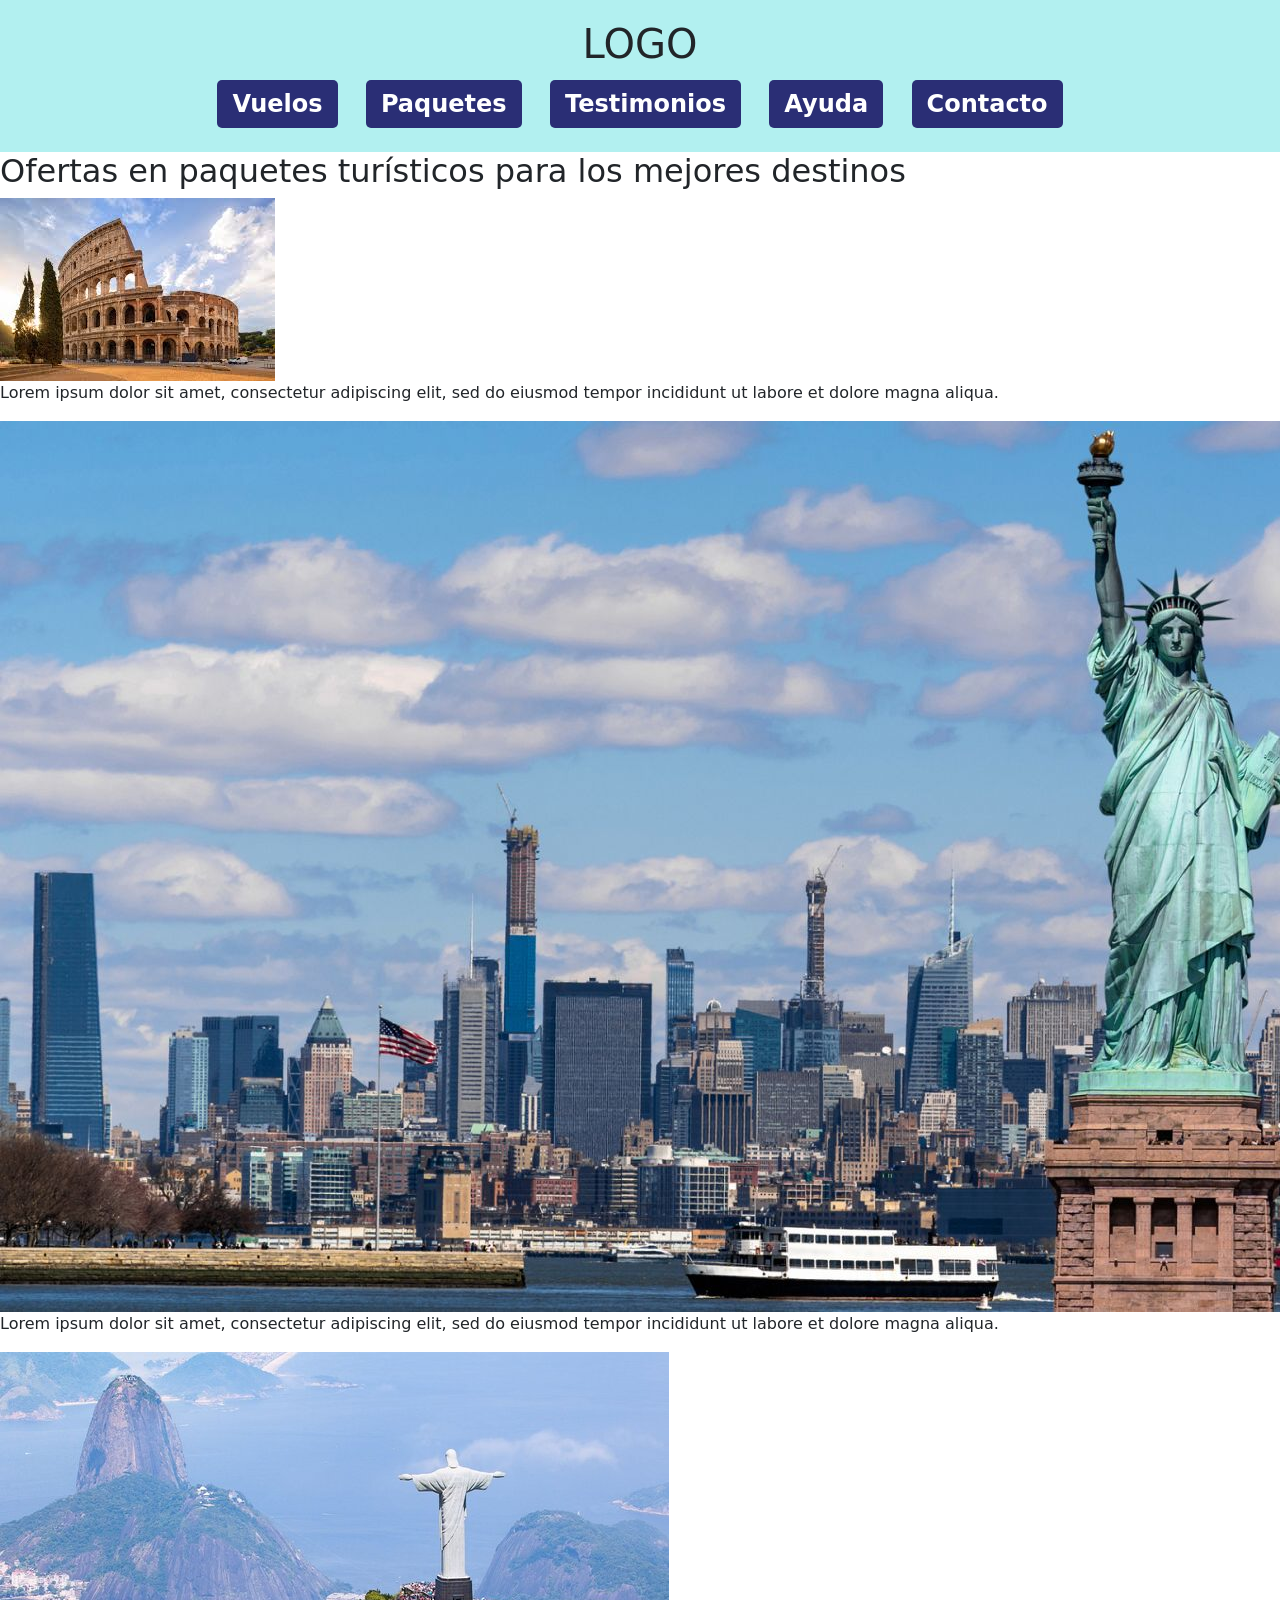
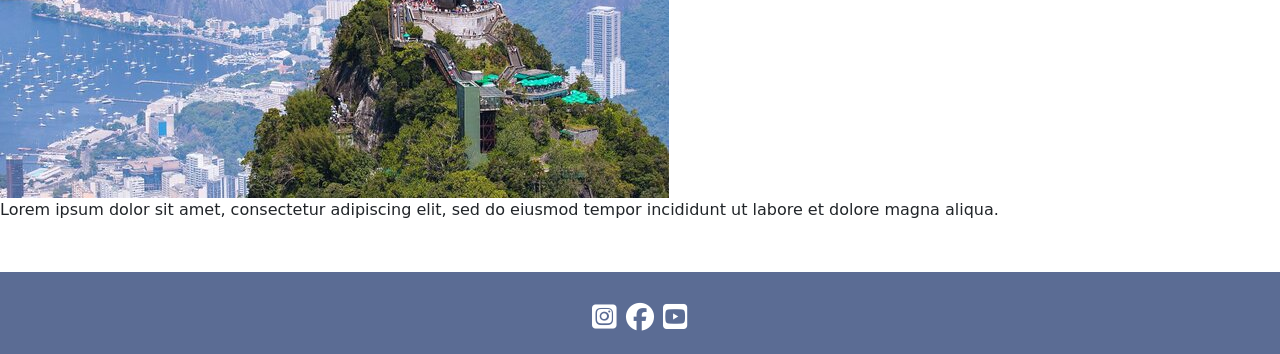
==== index.html @ ff65e7a3 "subi archivos" ====
<!DOCTYPE html>
<html lang="es">
    <head>
        <meta charset="UTF-8" />
        <meta http-equiv="X-UA-Compatible" content="IE=edge" />
        <meta name="viewport" content="width=device-width, initial-scale=1.0" />
        <title>Agencia de Viajes | Inicio</title>

        <link rel="stylesheet" href="https://cdnjs.cloudflare.com/ajax/libs/font-awesome/6.7.2/css/all.min.css" integrity="sha512-Evv84Mr4kqVGRNSgIGL/F/aIDqQb7xQ2vcrdIwxfjThSH8CSR7PBEakCr51Ck+w+/U6swU2Im1vVX0SVk9ABhg==" crossorigin="anonymous" referrerpolicy="no-referrer" />

    <link rel="stylesheet" href="./assets/css/style.css" />
    <link href="https://cdn.jsdelivr.net/npm/bootstrap@5.3.7/dist/css/bootstrap.min.css" rel="stylesheet" 
    integrity="sha384-LN+7fdVzj6u52u30Kp6M/trliBMCMKTyK833zpbD+pXdCLuTusPj697FH4R/5mcr" crossorigin="anonymous">
    </head>

    <body>
        <script src="https://cdn.jsdelivr.net/npm/bootstrap@5.3.7/dist/js/bootstrap.bundle.min.js"
        integrity="sha384-ndDqU0Gzau9qJ1lfW4pNLlhNTkCfHzAVBReH9diLvGRem5+R9g2FzA8ZGN954O5Q" crossorigin="anonymous"></script>
        <header class="encabezado">
            <div class="logo">
                <h1>LOGO</h1>
            </div>
            <nav class="menu">
                <ul>
                    <li><a href="./pages/vuelos.html">Vuelos</a></li>
                    <li><a href="./pages/paquetes.html">Paquetes</a></li>
                    <li><a href="./pages/testimonios.html">Testimonios</a></li>
                    <li><a href="./pages/ayuda.html">Ayuda</a></li>
                    <li><a href="./pages/contacto.html">Contacto</a></li>
                </ul>
            </nav>
        </header>

        <main class="contenido">
            <section class="banner">
                <h2>Ofertas en paquetes turísticos para los mejores destinos</h2>
            </section>

            <section class="tarjetas">
                <div class="tarjeta">
                    <img src="assets/img/roma.jpg" alt="Roma" />

                    <p>Lorem ipsum dolor sit amet, consectetur adipiscing elit, sed do eiusmod tempor incididunt ut labore et dolore magna aliqua.</p>
                </div>

                <div class="tarjeta">
                    <img src="assets/img/new_york.jpg" alt="Nueva York" />
                    <p>Lorem ipsum dolor sit amet, consectetur adipiscing elit, sed do eiusmod tempor incididunt ut labore et dolore magna aliqua.</p>
                </div>

                <div class="tarjeta">
                    <img src="assets/img/rio_de_janeiro.jpg" alt="Rio de Janeiro" />
                    <p>Lorem ipsum dolor sit amet, consectetur adipiscing elit, sed do eiusmod tempor incididunt ut labore et dolore magna aliqua.</p>
                </div>
            </section>
        </main>

        <footer>
            <div class="redes">
                <i class="fa-brands fa-square-instagram"></i>
                <i class="fa-brands fa-facebook"></i>
                <i class="fa-brands fa-square-youtube"></i>
            </div>
        </footer>
    </body>
</html>
---- assets/css/style.css ----
/* General */
body {
    font-family: "Inter", sans-serif;
    margin: 0;
    padding: 0;
    background-color: #ffffff;
    color: #000000;
}

/* Encabezado */
.encabezado {
    background-color: #b2f0f0;
    text-align: center;
    padding: 20px;
    font-size: 24px;
    font-weight: bold;
}

/* Navegacionn */
nav {
    background-color: #b2f0f0;
    padding: 10px 0;
    text-align: center;
    }

nav ul {
    list-style: none;
    margin: 0;
    padding: 0;
}

nav ul li {
    display: inline-block;
    margin: 0 10px;
}

nav ul li a {
    text-decoration: none;
    color: #ffffff;
    background-color: #2a2e75;
    padding: 10px 15px;
    border-radius: 5px;
    font-weight: bold;
    transition: background-color 0.3s;
}

nav ul li a:hover {
    background-color: #1c1f50;
}

/* Formulario */
.formulario {
    background-color: #8b5cf6;
    color: #ffffff;
    padding: 30px;
    border-radius: 10px;
    width: 90%;
    max-width: 500px;
    margin: 40px auto;
    box-shadow: 0 4px 10px rgba(0, 0, 0, 0.1);
    }

.formulario h2 {
    text-align: center;
    margin-bottom: 20px;
    }

.formulario input,
.formulario textarea {
    width: 100%;
    padding: 12px;
    margin: 10px 0;
    border: none;
    border-radius: 5px;
    font-size: 16px;
}

.formulario .guardar {
    background-color: #38b000;
    color: #ffffff;
    border: none;
    padding: 12px 20px;
    font-size: 16px;
    font-weight: bold;
    cursor: pointer;
    border-radius: 5px;
    margin-top: 15px;
    display: block;
    width: 100%;
    transition: background-color 0.3s;
}

.formulario .guardar:hover {
    background-color: #2e8c00;
}

/* footer */
footer {
    background-color: #5b6c94;
    color: #ffffff;
    text-align: center;
    padding: 15px 0;
    margin-top: 50px;
    }

footer .redes {
    margin-top: 10px;
    font-size: 28px;
}
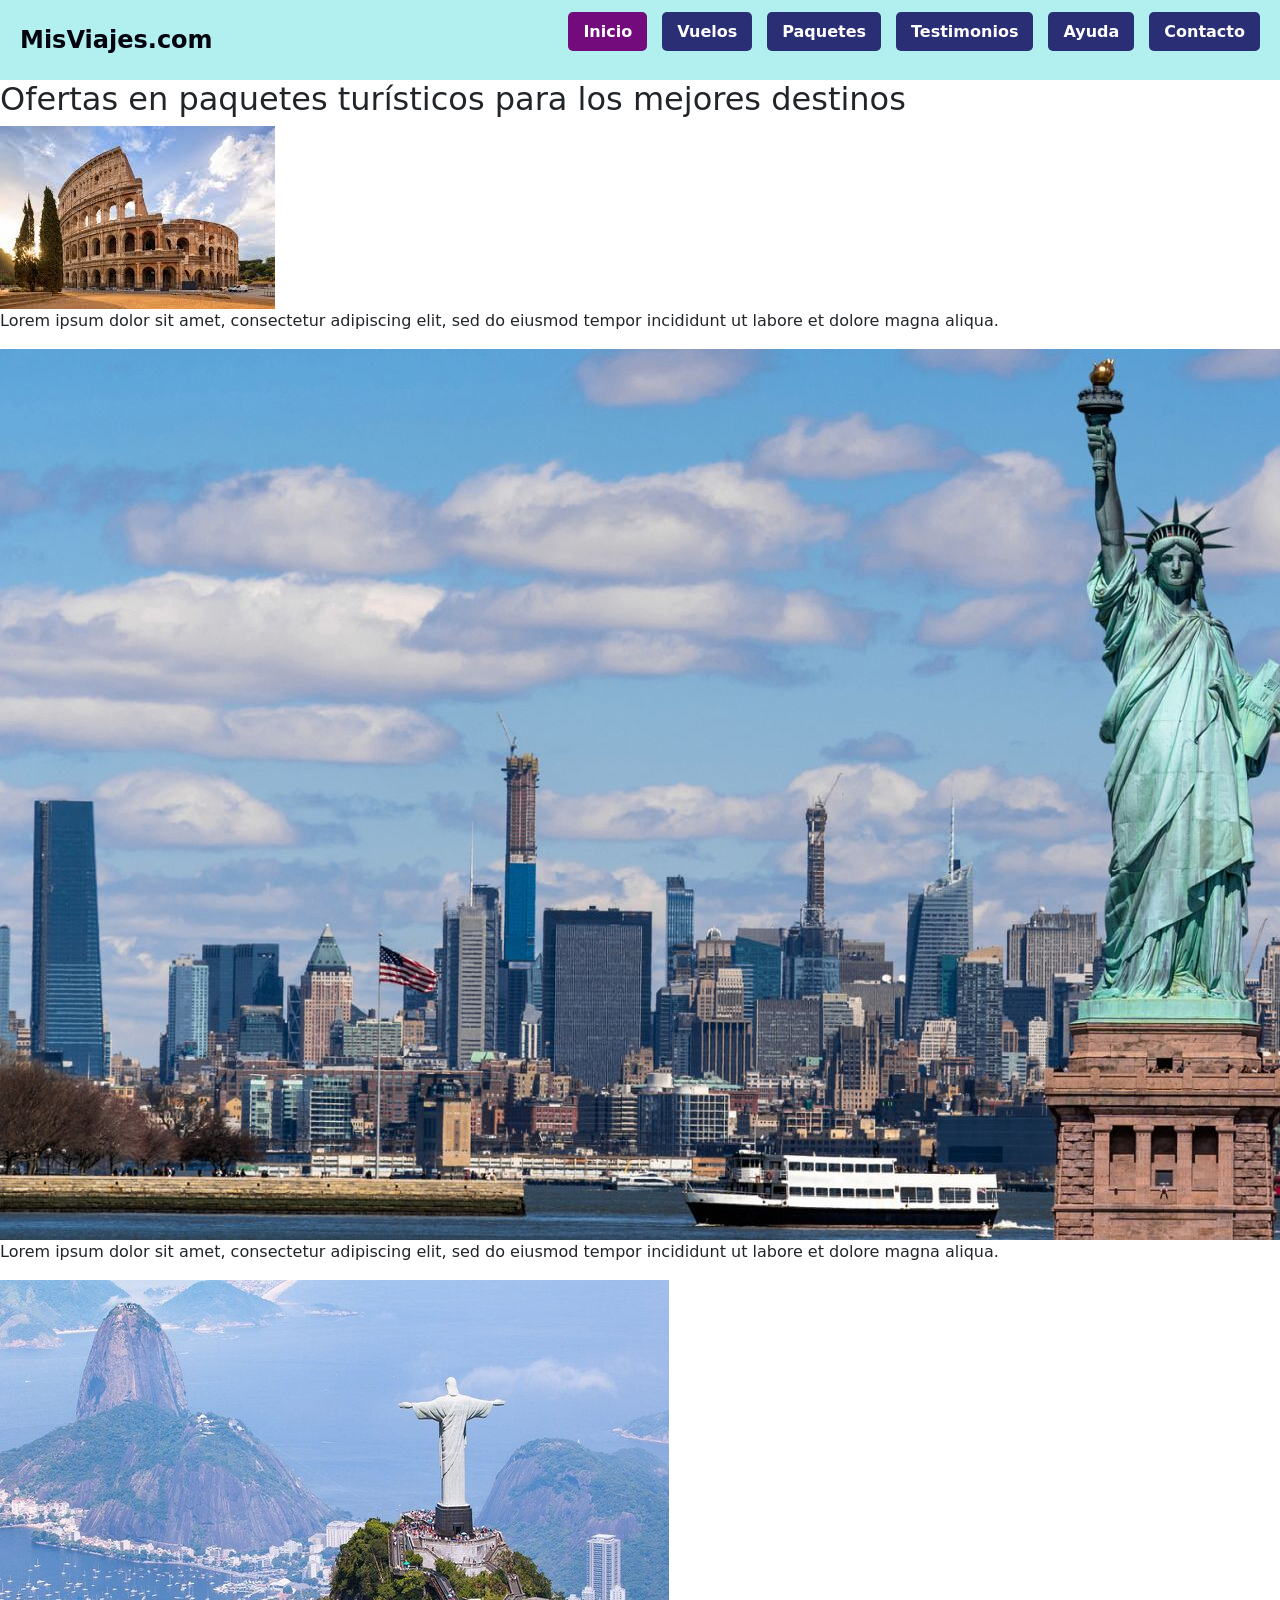
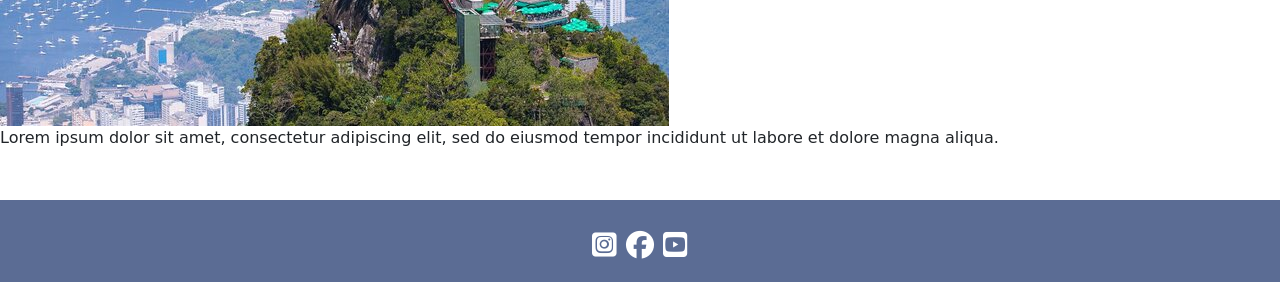
==== commit c69fcbba: "modifique header" ====
--- a/index.html
+++ b/index.html
@@ -16,19 +16,22 @@
     <body>
         <script src="https://cdn.jsdelivr.net/npm/bootstrap@5.3.7/dist/js/bootstrap.bundle.min.js"
         integrity="sha384-ndDqU0Gzau9qJ1lfW4pNLlhNTkCfHzAVBReH9diLvGRem5+R9g2FzA8ZGN954O5Q" crossorigin="anonymous"></script>
-        <header class="encabezado">
-            <div class="logo">
-                <h1>LOGO</h1>
+        <header class="header">
+            <div class="contenedor">
+                <div class="logo">
+                    <span>MisViajes.com</span>
+                </div>
+                <nav class="menu">
+                    <ul>
+                        <li><a href="index.html" class="active">Inicio</a></li>
+                        <li><a href="./pages/vuelos.html">Vuelos</a></li>
+                        <li><a href="./pages/paquetes.html">Paquetes</a></li>
+                        <li><a href="./pages/testimonios.html">Testimonios</a></li>
+                        <li><a href="./pages/ayuda.html">Ayuda</a></li>
+                        <li><a href="./pages/contacto.html">Contacto</a></li>
+                    </ul>
+                </nav>
             </div>
-            <nav class="menu">
-                <ul>
-                    <li><a href="./pages/vuelos.html">Vuelos</a></li>
-                    <li><a href="./pages/paquetes.html">Paquetes</a></li>
-                    <li><a href="./pages/testimonios.html">Testimonios</a></li>
-                    <li><a href="./pages/ayuda.html">Ayuda</a></li>
-                    <li><a href="./pages/contacto.html">Contacto</a></li>
-                </ul>
-            </nav>
         </header>
 
         <main class="contenido">
--- a/assets/css/style.css
+++ b/assets/css/style.css
@@ -7,34 +7,48 @@
     color: #000000;
 }
 
-/* Encabezado */
-.encabezado {
-    background-color: #b2f0f0;
-    text-align: center;
-    padding: 20px;
-    font-size: 24px;
-    font-weight: bold;
+/* Encabezado o header */
+
+.header {
+   background-color: #b2f0f0;
+   width: 100%;
+
 }
 
-/* Navegacionn */
-nav {
-    background-color: #b2f0f0;
-    padding: 10px 0;
-    text-align: center;
-    }
-
-nav ul {
-    list-style: none;
-    margin: 0;
-    padding: 0;
+.header .contenedor {
+    max-width: 1320px;          
+    margin: 0 auto;            
+    display: flex;
+    justify-content: space-between;
+    align-items: center;
+    padding: 20px;
 }
 
-nav ul li {
-    display: inline-block;
-    margin: 0 10px;
+
+
+
+/* Logo */
+.header .logo span {
+  font-size: 24px;
+  color: #04040f;
+  font-weight: bold;
+  margin: 0;
 }
 
-nav ul li a {
+
+
+/* Navegacion */
+
+.header nav ul {
+    list-style-type: none;
+    display: flex;
+    gap: 15px;
+   
+   
+}
+
+
+.header nav ul li a {
     text-decoration: none;
     color: #ffffff;
     background-color: #2a2e75;
@@ -46,7 +60,14 @@
 
 nav ul li a:hover {
     background-color: #1c1f50;
+
 }
+
+.menu a.active {
+  background-color: #730b7d;
+}
+
+
 
 /* Formulario */
 .formulario {
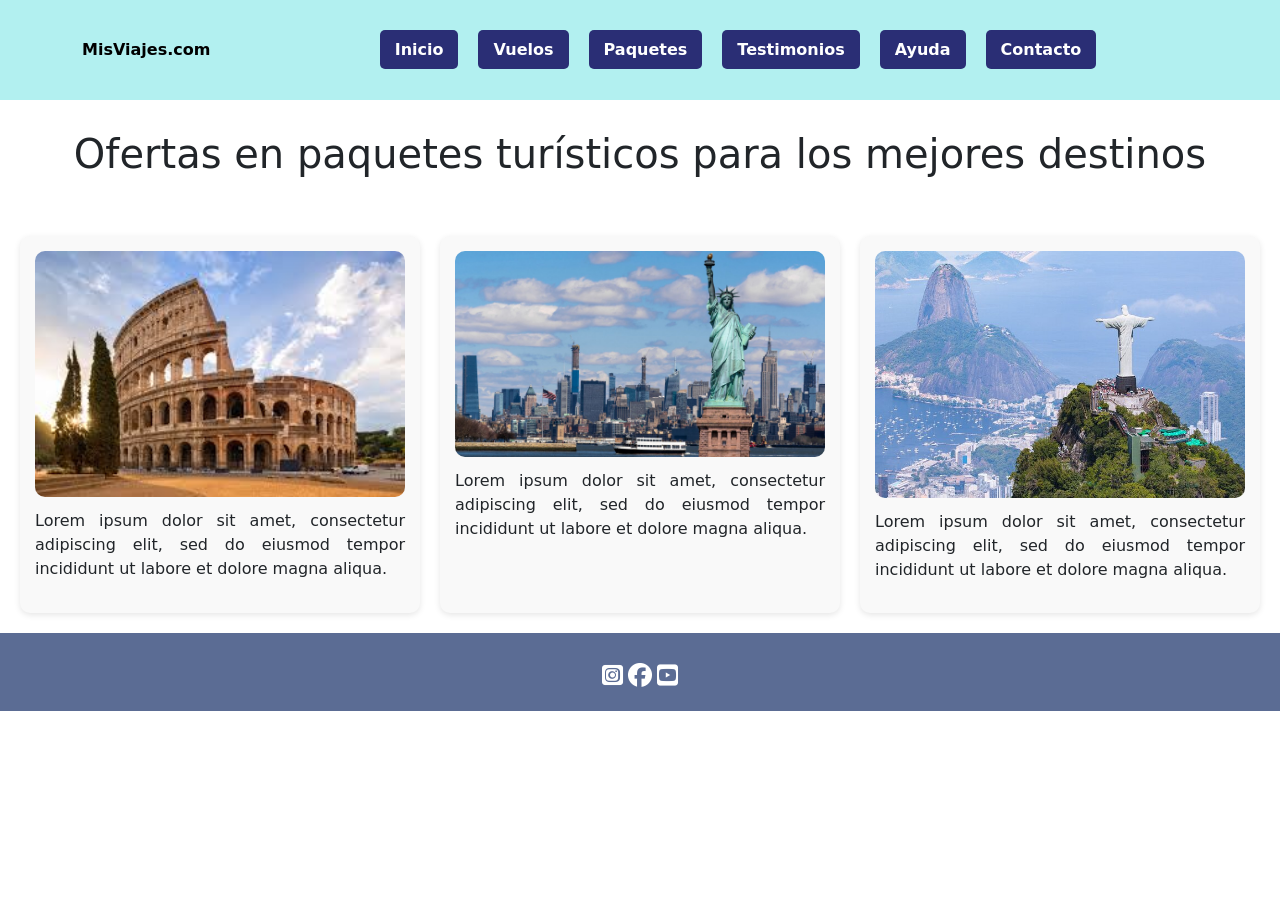
==== commit 98be7e3d: "modifique el inicio con flex y estilos" ====
--- a/index.html
+++ b/index.html
@@ -8,35 +8,39 @@
 
         <link rel="stylesheet" href="https://cdnjs.cloudflare.com/ajax/libs/font-awesome/6.7.2/css/all.min.css" integrity="sha512-Evv84Mr4kqVGRNSgIGL/F/aIDqQb7xQ2vcrdIwxfjThSH8CSR7PBEakCr51Ck+w+/U6swU2Im1vVX0SVk9ABhg==" crossorigin="anonymous" referrerpolicy="no-referrer" />
 
-    <link rel="stylesheet" href="./assets/css/style.css" />
-    <link href="https://cdn.jsdelivr.net/npm/bootstrap@5.3.7/dist/css/bootstrap.min.css" rel="stylesheet" 
-    integrity="sha384-LN+7fdVzj6u52u30Kp6M/trliBMCMKTyK833zpbD+pXdCLuTusPj697FH4R/5mcr" crossorigin="anonymous">
+        <link rel="stylesheet" href="./assets/css/style.css" />
+        <link href="https://cdn.jsdelivr.net/npm/bootstrap@5.3.7/dist/css/bootstrap.min.css" rel="stylesheet" 
+        integrity="sha384-LN+7fdVzj6u52u30Kp6M/trliBMCMKTyK833zpbD+pXdCLuTusPj697FH4R/5mcr" crossorigin="anonymous">
     </head>
 
     <body>
-        <script src="https://cdn.jsdelivr.net/npm/bootstrap@5.3.7/dist/js/bootstrap.bundle.min.js"
-        integrity="sha384-ndDqU0Gzau9qJ1lfW4pNLlhNTkCfHzAVBReH9diLvGRem5+R9g2FzA8ZGN954O5Q" crossorigin="anonymous"></script>
-        <header class="header">
-            <div class="contenedor">
-                <div class="logo">
-                    <span>MisViajes.com</span>
+        <header>
+            <div class="container header">
+                <div class="row">
+                    <div class="col-4">
+                        <div class="logo">
+                            <a class="navbar-brand" href="index.html">MisViajes.com</a>
+                    </div>  
+                        
+                </div>  
+                
+                    <nav class="col-8">
+                        <ul>
+                            <li><a href="index.html" class="active">Inicio</a></li>
+                            <li><a href="./pages/vuelos.html">Vuelos</a></li>
+                            <li><a href="./pages/paquetes.html">Paquetes</a></li>
+                            <li><a href="./pages/testimonios.html">Testimonios</a></li>
+                            <li><a href="./pages/ayuda.html">Ayuda</a></li>
+                            <li><a href="./pages/contacto.html">Contacto</a></li>
+                        </ul>
+                    </nav>
                 </div>
-                <nav class="menu">
-                    <ul>
-                        <li><a href="index.html" class="active">Inicio</a></li>
-                        <li><a href="./pages/vuelos.html">Vuelos</a></li>
-                        <li><a href="./pages/paquetes.html">Paquetes</a></li>
-                        <li><a href="./pages/testimonios.html">Testimonios</a></li>
-                        <li><a href="./pages/ayuda.html">Ayuda</a></li>
-                        <li><a href="./pages/contacto.html">Contacto</a></li>
-                    </ul>
-                </nav>
             </div>
         </header>
 
         <main class="contenido">
-            <section class="banner">
-                <h2>Ofertas en paquetes turísticos para los mejores destinos</h2>
+            <section class="titulo">
+                <h1>Ofertas en paquetes turísticos para los mejores destinos</h1>
             </section>
 
             <section class="tarjetas">
@@ -65,5 +69,8 @@
                 <i class="fa-brands fa-square-youtube"></i>
             </div>
         </footer>
+        <script src="https://cdn.jsdelivr.net/npm/bootstrap@5.3.7/dist/js/bootstrap.bundle.min.js"
+        integrity="sha384-ndDqU0Gzau9qJ1lfW4pNLlhNTkCfHzAVBReH9diLvGRem5+R9g2FzA8ZGN954O5Q" crossorigin="anonymous"></script>
+        
     </body>
 </html>
--- a/assets/css/style.css
+++ b/assets/css/style.css
@@ -1,29 +1,41 @@
-/* General */
+/* General 
 body {
     font-family: "Inter", sans-serif;
     margin: 0;
     padding: 0;
     background-color: #ffffff;
     color: #000000;
-}
+}*/
 
 /* Encabezado o header */
 
+header{
+    height: 100px;
+    background-color:#b2f0f0;
+    display:flex;
+    align-items: center;
+}
+
 .header {
-   background-color: #b2f0f0;
-   width: 100%;
-
-}
-
+   display:flex;
+   align-items:center;
+   justify-content: space-between;
+
+}
+
+/*
 .header .contenedor {
-    max-width: 1320px;          
-    margin: 0 auto;            
+    max-width: 1320px;
+    width: 100%;          
+    margin: 0 auto;
     display: flex;
     justify-content: space-between;
     align-items: center;
     padding: 20px;
-}
-
+    
+}
+
+*/
 
 
 
@@ -39,12 +51,18 @@
 
 /* Navegacion */
 
-.header nav ul {
-    list-style-type: none;
+header nav {
     display: flex;
-    gap: 15px;
+    align-items: center;
    
    
+}
+
+.header nav ul {
+    display: flex;
+    gap: 20px;
+    list-style-type: none;
+
 }
 
 
@@ -68,6 +86,71 @@
 }
 
 
+/* HEADER */
+.header {
+  background-color: #b2f0f0;
+  padding: 15px;
+}
+
+.header ul {
+  list-style: none;
+  display: flex;
+  gap: 20px;
+  margin: 0;
+  padding: 0;
+}
+
+.header a {
+  text-decoration: none;
+  color: #000;
+  font-weight: bold;
+}
+
+/* Titulo */
+.titulo {
+  text-align: center;
+  padding: 30px 15px;
+}
+
+/* Tarjetas */
+.tarjetas {
+  display: grid;
+  grid-template-columns: repeat(auto-fit, minmax(250px, 1fr));
+  gap: 20px;
+  padding: 20px;
+}
+
+.tarjeta {
+  text-align: center;
+  background: #f9f9f9;
+  border-radius: 10px;
+  padding: 15px;
+  box-shadow: 0 2px 6px rgba(0, 0, 0, 0.1);
+  transition: transform 0.2s ease;
+}
+
+.tarjeta:hover {
+  transform: scale(1.03);
+}
+
+.tarjeta img {
+  width: 100%;
+  height: auto;
+  border-radius: 10px;
+
+}
+
+.tarjeta p {
+  margin-top: 12px;   
+  text-align: justify;
+  line-height: 1.5; 
+}  
+
+
+
+
+
+/*-------------------------*/
 
 /* Formulario */
 .formulario {
@@ -118,13 +201,21 @@
 /* footer */
 footer {
     background-color: #5b6c94;
-    color: #ffffff;
     text-align: center;
-    padding: 15px 0;
-    margin-top: 50px;
+    padding: 20px;
+    
     }
 
-footer .redes {
+footer .redes i {
     margin-top: 10px;
-    font-size: 28px;
-}
+    font-size: 24px;
+    color:#fff;
+    cursor: pointer;
+    transition: color 0.2s;
+}
+
+footer .redes i:hover {
+    color:#b2f0f0;
+
+}
+
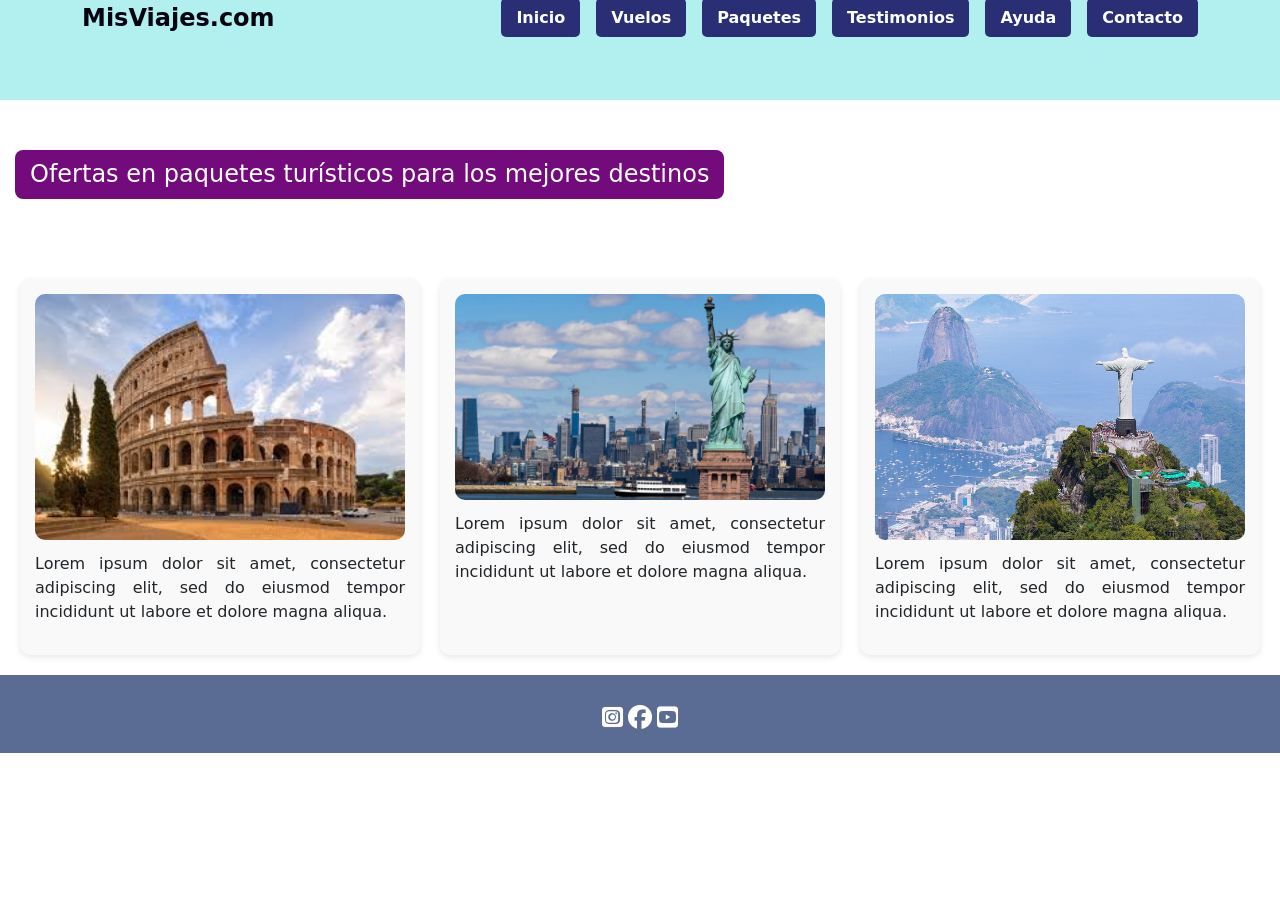
==== commit 05da8c84: "modifique paginas con flex y booststrap" ====
--- a/index.html
+++ b/index.html
@@ -9,23 +9,24 @@
         <link rel="stylesheet" href="https://cdnjs.cloudflare.com/ajax/libs/font-awesome/6.7.2/css/all.min.css" integrity="sha512-Evv84Mr4kqVGRNSgIGL/F/aIDqQb7xQ2vcrdIwxfjThSH8CSR7PBEakCr51Ck+w+/U6swU2Im1vVX0SVk9ABhg==" crossorigin="anonymous" referrerpolicy="no-referrer" />
 
         <link rel="stylesheet" href="./assets/css/style.css" />
+        
+        <!--bootstrap-->
         <link href="https://cdn.jsdelivr.net/npm/bootstrap@5.3.7/dist/css/bootstrap.min.css" rel="stylesheet" 
         integrity="sha384-LN+7fdVzj6u52u30Kp6M/trliBMCMKTyK833zpbD+pXdCLuTusPj697FH4R/5mcr" crossorigin="anonymous">
     </head>
 
     <body>
-        <header>
-            <div class="container header">
-                <div class="row">
-                    <div class="col-4">
+        <header class="header">
+            <div class="container">
+                <div class="row align-items-center">
+                    <div class="col-3">
                         <div class="logo">
                             <a class="navbar-brand" href="index.html">MisViajes.com</a>
+                        </div>  
                     </div>  
-                        
-                </div>  
                 
-                    <nav class="col-8">
-                        <ul>
+                    <nav class="col-9">
+                        <ul class="d-flex justify-content-end gap-3">
                             <li><a href="index.html" class="active">Inicio</a></li>
                             <li><a href="./pages/vuelos.html">Vuelos</a></li>
                             <li><a href="./pages/paquetes.html">Paquetes</a></li>
@@ -38,7 +39,7 @@
             </div>
         </header>
 
-        <main class="contenido">
+        <main>
             <section class="titulo">
                 <h1>Ofertas en paquetes turísticos para los mejores destinos</h1>
             </section>
@@ -69,6 +70,7 @@
                 <i class="fa-brands fa-square-youtube"></i>
             </div>
         </footer>
+        
         <script src="https://cdn.jsdelivr.net/npm/bootstrap@5.3.7/dist/js/bootstrap.bundle.min.js"
         integrity="sha384-ndDqU0Gzau9qJ1lfW4pNLlhNTkCfHzAVBReH9diLvGRem5+R9g2FzA8ZGN954O5Q" crossorigin="anonymous"></script>
         
--- a/assets/css/style.css
+++ b/assets/css/style.css
@@ -1,70 +1,52 @@
-/* General 
-body {
-    font-family: "Inter", sans-serif;
-    margin: 0;
-    padding: 0;
-    background-color: #ffffff;
-    color: #000000;
+/* Encabezado o header */
+
+.header{
+  background-color: #b2f0f0;
+  height: 100px;
+
+}
+
+/*ESTILO*/
+
+/*.header {
+  display:flex;
+  align-items:center;
+  justify-content: space-between;
+  background-color: #b2f0f0;
+  padding: 0 15px;
+  box-sizing: border-box;
+
 }*/
 
-/* Encabezado o header */
-
-header{
-    height: 100px;
-    background-color:#b2f0f0;
-    display:flex;
-    align-items: center;
-}
-
-.header {
-   display:flex;
-   align-items:center;
-   justify-content: space-between;
-
-}
-
-/*
-.header .contenedor {
-    max-width: 1320px;
-    width: 100%;          
-    margin: 0 auto;
-    display: flex;
-    justify-content: space-between;
-    align-items: center;
-    padding: 20px;
-    
-}
-
-*/
-
-
 
 /* Logo */
-.header .logo span {
+.header .logo a {
   font-size: 24px;
   color: #04040f;
   font-weight: bold;
-  margin: 0;
-}
-
+  text-decoration: none;
+}
 
 
 /* Navegacion */
 
-header nav {
+/*
+.header nav {
     display: flex;
     align-items: center;
    
    
 }
-
+*/
 .header nav ul {
     display: flex;
     gap: 20px;
     list-style-type: none;
-
-}
-
+    margin: 0;
+    padding: 0;
+    align-items: center;
+
+}
 
 .header nav ul li a {
     text-decoration: none;
@@ -76,7 +58,7 @@
     transition: background-color 0.3s;
 }
 
-nav ul li a:hover {
+.nav ul li a:hover {
     background-color: #1c1f50;
 
 }
@@ -86,25 +68,9 @@
 }
 
 
-/* HEADER */
-.header {
-  background-color: #b2f0f0;
-  padding: 15px;
-}
-
-.header ul {
-  list-style: none;
-  display: flex;
-  gap: 20px;
-  margin: 0;
-  padding: 0;
-}
-
-.header a {
-  text-decoration: none;
-  color: #000;
-  font-weight: bold;
-}
+
+
+/*------------------------------------------------------*/
 
 /* Titulo */
 .titulo {
@@ -146,8 +112,202 @@
   line-height: 1.5; 
 }  
 
-
-
+/*-- pagina ayuda.html*/
+
+
+main.titulo-contacto {
+  text-align: center;          
+  background-color: #730b7d;   
+  color: #fff;                 
+  padding: 20px 20px;          
+  border-radius: 10px;         
+  margin-bottom: 30px;
+}       
+
+/*en general*/
+main h1 {
+  text-align: left;            
+  background-color: #730b7d;   
+  color: #fff;                 
+  padding: 10px 15px;          
+  border-radius: 8px;          
+  margin: 20px 0 30px 0;       
+  width: fit-content;          
+  font-size: 1.5rem;  
+
+}
+
+
+.video {
+  display: flex;
+  flex-direction: column;      
+  align-items: center;         
+  gap: 15px;                   
+  padding: 20px;
+}
+
+.video h2 {
+  text-align: center;
+  color: #000;                 
+  margin: 0;     
+}              
+
+.video videito {
+  max-width: 100%;             
+  border-radius: 10px;         
+  box-shadow: 0 2px 6px rgba(0,0,0,0.1);
+}
+
+/*----página vuelos.html------*/
+.subtitulo {
+  text-align: center;
+  margin-bottom: 30px;
+  font-size: 1.8rem;
+  color: #000;
+}
+
+.vuelos {
+  display: grid;
+  grid-template-columns: repeat(auto-fit, minmax(250px, 1fr));
+  gap: 20px;
+  padding: 20px;
+}
+
+.card {
+  text-align: center;
+  background: #f9f9f9;
+  border-radius: 10px;
+  padding: 15px;
+  box-shadow: 0 2px 6px rgba(0,0,0,0.1);
+  display: flex;
+  flex-direction: column;
+  align-items: center;
+  gap: 15px; 
+}
+
+.card img {
+  width: 100%;
+  height: auto;
+  border-radius: 10px;
+}
+
+.card button {
+  padding: 10px 20px;
+  background-color: #730b7d;
+  color: #fff;
+  border: none;
+  border-radius: 5px;
+  cursor: pointer;
+  font-weight: bold;
+  transition: background-color 0.2s;
+}
+
+.card button:hover {
+  background-color: #540759;
+}
+
+
+/* Barra de búsqueda paquetes.html*/
+.principal {
+  text-align: center;
+  position: relative;
+}
+
+.principal img {
+    max-height: 600px;   
+    object-fit: cover;   
+    display: block;
+  /*width: 100%;
+  height: 60vh;
+  object-fit: cover;
+  border-radius: 0 0 20px 20px; */
+}
+
+.busqueda {
+  display: flex;
+  justify-content: center;
+  margin-top: 30px;
+}
+
+.busqueda form {
+  display: flex;
+  align-items: center;
+  background: #f3f3f3;
+  padding: 10px 15px;
+  border-radius: 30px; 
+  box-shadow: 0 2px 6px rgba(0,0,0,0.1);
+  gap: 10px;
+}
+
+.busqueda label {
+  font-weight: bold;
+}
+
+.busqueda select {
+  padding: 8px 12px;
+  border: 1px solid #ccc;
+  border-radius: 20px;
+  outline: none;
+}
+
+.busqueda button {
+  background: #730b7d;
+  border: none;
+  color: #fff;
+  padding: 8px 15px;
+  border-radius: 20px;
+  cursor: pointer;
+  transition: background 0.2s;
+}
+
+.busqueda button:hover {
+  background: #540759;
+}
+
+/*Pagina testimonios.html*/
+.video-testimonio {
+  margin-bottom: 2rem;
+}
+
+.video-testimonio h2 {
+  margin-bottom: 1rem;
+}
+
+.video-testimonio .contenido {
+  display: grid;
+  grid-template-columns: 1fr 1fr; 
+  gap: 20px;
+  align-items: center; 
+}
+
+.texto-recuadro {
+  background-color: #5b6c94;
+  color: white;
+  padding: 15px;
+  border-radius: 10px;
+  text-align: justify;
+}
+
+/*Hero*/
+.hero {
+  height: 100vh; /**/
+  background-size: cover;    
+  background-position: center; 
+  background-repeat: no-repeat;
+  display: flex;
+  justify-content: center;
+  align-items: center;
+}
+
+/*para ayuda.html*/
+.hero-londres {
+  background-image: url("../img/London_Skyline.jpeg");
+}
+
+/*para paquetes.html*/
+.hero-avion {
+  background-image: url("../img/avionv.jpg");
+}
 
 
 /*-------------------------*/
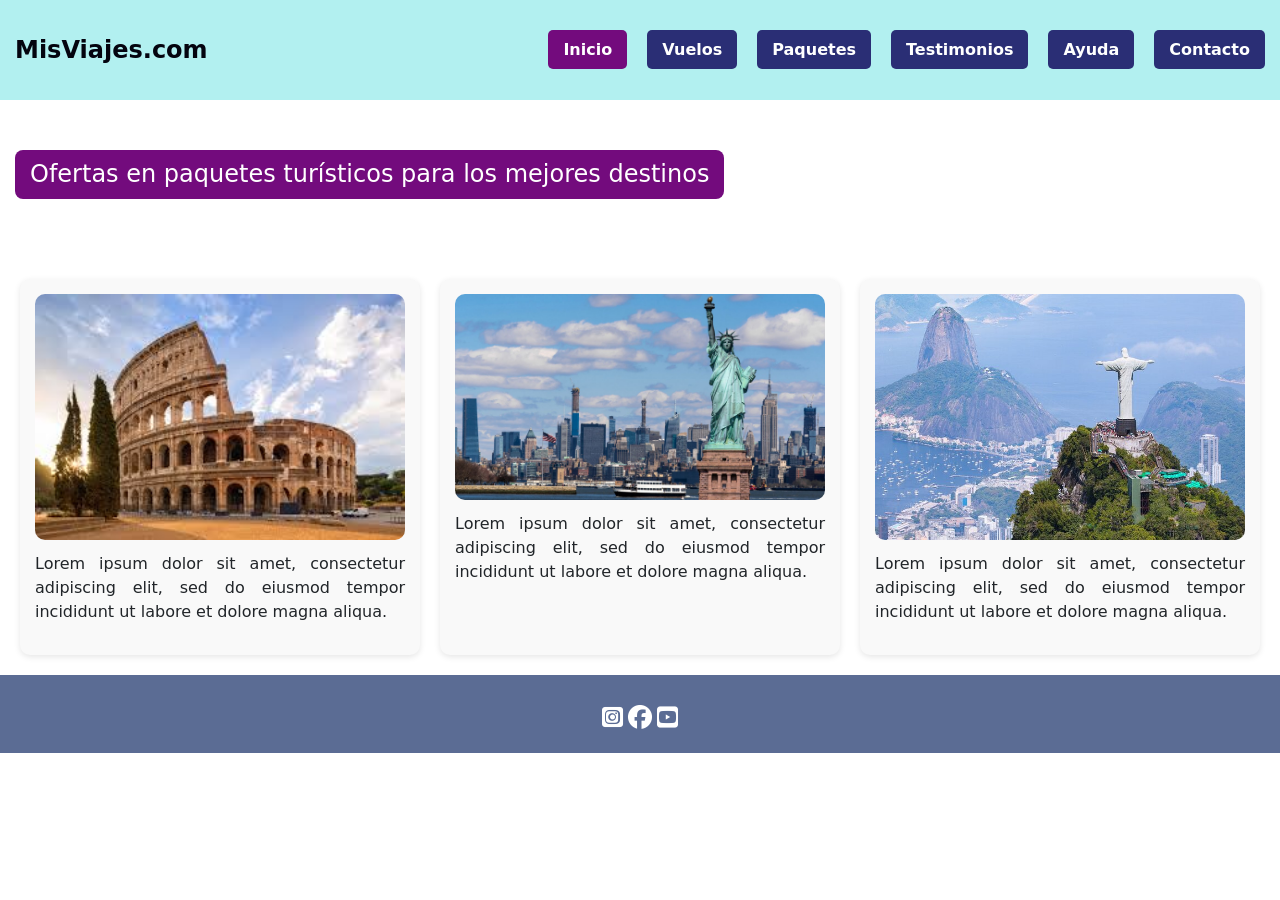
==== commit c33dd1a6: "hice cambios en el header" ====
--- a/index.html
+++ b/index.html
@@ -17,26 +17,26 @@
 
     <body>
         <header class="header">
-            <div class="container">
-                <div class="row align-items-center">
-                    <div class="col-3">
-                        <div class="logo">
-                            <a class="navbar-brand" href="index.html">MisViajes.com</a>
-                        </div>  
-                    </div>  
-                
-                    <nav class="col-9">
-                        <ul class="d-flex justify-content-end gap-3">
-                            <li><a href="index.html" class="active">Inicio</a></li>
-                            <li><a href="./pages/vuelos.html">Vuelos</a></li>
-                            <li><a href="./pages/paquetes.html">Paquetes</a></li>
-                            <li><a href="./pages/testimonios.html">Testimonios</a></li>
-                            <li><a href="./pages/ayuda.html">Ayuda</a></li>
-                            <li><a href="./pages/contacto.html">Contacto</a></li>
-                        </ul>
-                    </nav>
-                </div>
+            <div class="logo">
+                <a href="index.html">MisViajes.com</a>
+            </div>      
+              
+            <!-- menu hamburguesa-->
+            <div class="hamburguesa">
+                <i class="fa-solid fa-bars"></i>
             </div>
+                           
+                     
+            <nav class="menu">
+                <ul>
+                    <li><a href="index.html" class="active">Inicio</a></li>
+                    <li><a href="./pages/vuelos.html">Vuelos</a></li>
+                    <li><a href="./pages/paquetes.html">Paquetes</a></li>
+                    <li><a href="./pages/testimonios.html">Testimonios</a></li>
+                    <li><a href="./pages/ayuda.html">Ayuda</a></li>
+                    <li><a href="./pages/contacto.html">Contacto</a></li>
+                </ul>
+            </nav>
         </header>
 
         <main>
--- a/assets/css/style.css
+++ b/assets/css/style.css
@@ -1,22 +1,15 @@
-/* Encabezado o header */
-
-.header{
-  background-color: #b2f0f0;
-  height: 100px;
-
-}
-
-/*ESTILO*/
-
-/*.header {
+/*header*/
+
+.header {
   display:flex;
   align-items:center;
   justify-content: space-between;
   background-color: #b2f0f0;
   padding: 0 15px;
   box-sizing: border-box;
-
-}*/
+  background-color: #b2f0f0;
+  height: 100px;
+}
 
 
 /* Logo */
@@ -30,16 +23,9 @@
 
 /* Navegacion */
 
-/*
-.header nav {
-    display: flex;
-    align-items: center;
-   
-   
-}
-*/
 .header nav ul {
     display: flex;
+    justify-content: flex-end;
     gap: 20px;
     list-style-type: none;
     margin: 0;
@@ -55,7 +41,7 @@
     padding: 10px 15px;
     border-radius: 5px;
     font-weight: bold;
-    transition: background-color 0.3s;
+    transition: background-color 0.3s ease;
 }
 
 .nav ul li a:hover {
@@ -66,6 +52,41 @@
 .menu a.active {
   background-color: #730b7d;
 }
+
+/*hamburguesa*/
+
+.hamburguesa {
+  display: none; 
+  font-size: 28px;
+  cursor: pointer;
+  color: #2a2e75;
+}
+
+/*version para celulares*/
+@media (max-width: 768px) {
+  .hamburguesa {
+    display: block;
+  }
+
+
+/*para ocultar el menu*/
+.header nav ul {
+    display: none;
+    flex-direction: column;
+    position: absolute;
+    top: 100px;
+    right: 0;
+    background-color: #2a2e75;
+    width: 200px;
+    padding: 10px;
+  }
+
+  .header nav ul.show {
+    display: flex;
+  }
+
+}
+
 
 
 
@@ -379,3 +400,5 @@
 
 }
 
+
+
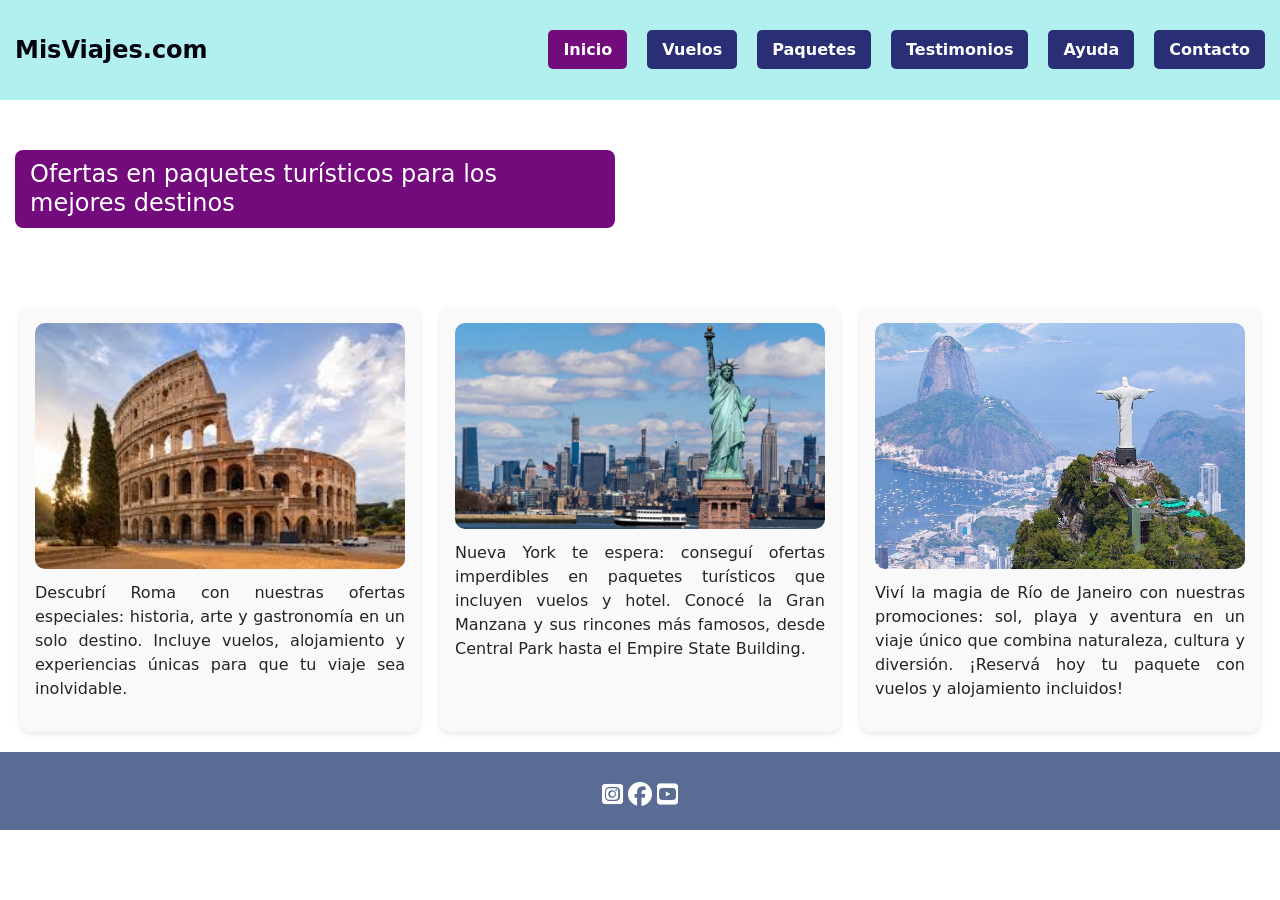
==== commit e8ed8a5c: "agregué media queries" ====
--- a/index.html
+++ b/index.html
@@ -20,13 +20,12 @@
             <div class="logo">
                 <a href="index.html">MisViajes.com</a>
             </div>      
-              
+            
             <!-- menu hamburguesa-->
             <div class="hamburguesa">
                 <i class="fa-solid fa-bars"></i>
             </div>
-                           
-                     
+            
             <nav class="menu">
                 <ul>
                     <li><a href="index.html" class="active">Inicio</a></li>
@@ -48,17 +47,17 @@
                 <div class="tarjeta">
                     <img src="assets/img/roma.jpg" alt="Roma" />
 
-                    <p>Lorem ipsum dolor sit amet, consectetur adipiscing elit, sed do eiusmod tempor incididunt ut labore et dolore magna aliqua.</p>
+                    <p>Descubrí Roma con nuestras ofertas especiales: historia, arte y gastronomía en un solo destino. Incluye vuelos, alojamiento y experiencias únicas para que tu viaje sea inolvidable.</p>
                 </div>
 
                 <div class="tarjeta">
                     <img src="assets/img/new_york.jpg" alt="Nueva York" />
-                    <p>Lorem ipsum dolor sit amet, consectetur adipiscing elit, sed do eiusmod tempor incididunt ut labore et dolore magna aliqua.</p>
+                    <p>Nueva York te espera: conseguí ofertas imperdibles en paquetes turísticos que incluyen vuelos y hotel. Conocé la Gran Manzana y sus rincones más famosos, desde Central Park hasta el Empire State Building.</p>
                 </div>
 
                 <div class="tarjeta">
                     <img src="assets/img/rio_de_janeiro.jpg" alt="Rio de Janeiro" />
-                    <p>Lorem ipsum dolor sit amet, consectetur adipiscing elit, sed do eiusmod tempor incididunt ut labore et dolore magna aliqua.</p>
+                    <p>Viví la magia de Río de Janeiro con nuestras promociones: sol, playa y aventura en un viaje único que combina naturaleza, cultura y diversión. ¡Reservá hoy tu paquete con vuelos y alojamiento incluidos!</p>
                 </div>
             </section>
         </main>
--- a/assets/css/style.css
+++ b/assets/css/style.css
@@ -62,31 +62,6 @@
   color: #2a2e75;
 }
 
-/*version para celulares*/
-@media (max-width: 768px) {
-  .hamburguesa {
-    display: block;
-  }
-
-
-/*para ocultar el menu*/
-.header nav ul {
-    display: none;
-    flex-direction: column;
-    position: absolute;
-    top: 100px;
-    right: 0;
-    background-color: #2a2e75;
-    width: 200px;
-    padding: 10px;
-  }
-
-  .header nav ul.show {
-    display: flex;
-  }
-
-}
-
 
 
 
@@ -131,7 +106,13 @@
   margin-top: 12px;   
   text-align: justify;
   line-height: 1.5; 
-}  
+} 
+
+img {
+  max-width: 100%;
+  height: auto;
+  display: block;
+}
 
 /*-- pagina ayuda.html*/
 
@@ -152,7 +133,9 @@
   color: #fff;                 
   padding: 10px 15px;          
   border-radius: 8px;          
-  margin: 20px 0 30px 0;       
+  margin: 20px 0 30px 0;
+  width: 100%;
+  max-width: 600px;       
   width: fit-content;          
   font-size: 1.5rem;  
 
@@ -173,7 +156,7 @@
   margin: 0;     
 }              
 
-.video videito {
+.video video {
   max-width: 100%;             
   border-radius: 10px;         
   box-shadow: 0 2px 6px rgba(0,0,0,0.1);
@@ -247,36 +230,41 @@
 .busqueda {
   display: flex;
   justify-content: center;
-  margin-top: 30px;
+  margin: 40px auto;
+  padding-bottom: 40px;
 }
 
 .busqueda form {
   display: flex;
   align-items: center;
   background: #f3f3f3;
-  padding: 10px 15px;
-  border-radius: 30px; 
+  padding: 10px 25px;
+  border-radius: 40px; 
   box-shadow: 0 2px 6px rgba(0,0,0,0.1);
-  gap: 10px;
+  gap: 15px;
+  max-width: 500px;
+  width: 90%;
 }
 
 .busqueda label {
   font-weight: bold;
+  font-size: 1rem;
 }
 
 .busqueda select {
-  padding: 8px 12px;
+  padding: 8px 18px;
   border: 1px solid #ccc;
   border-radius: 20px;
   outline: none;
+  font-size: 1rem;
 }
 
 .busqueda button {
   background: #730b7d;
   border: none;
   color: #fff;
-  padding: 8px 15px;
-  border-radius: 20px;
+  padding: 12px 20px;
+  border-radius: 25px;
   cursor: pointer;
   transition: background 0.2s;
 }
@@ -311,7 +299,7 @@
 
 /*Hero*/
 .hero {
-  height: 100vh; /**/
+  height: 100vh; 
   background-size: cover;    
   background-position: center; 
   background-repeat: no-repeat;
@@ -379,7 +367,7 @@
     background-color: #2e8c00;
 }
 
-/* footer */
+/* -----footer----- */
 footer {
     background-color: #5b6c94;
     text-align: center;
@@ -401,4 +389,83 @@
 }
 
 
-
+/*------------------------*/
+
+/*version para celulares*/
+@media (max-width: 768px) {
+  .hamburguesa {
+    display: block;
+  }
+
+
+/*para ocultar el menu*/
+  .header nav ul {
+    display: none;
+    flex-direction: column;
+    position: absolute;
+    top: 100px;
+    right: 0;
+    background-color: #2a2e75;
+    width: 200px;
+    padding: 10px;
+  }
+
+.header nav ul.show {
+    display: flex;
+  }
+
+/*para el footer*/
+  .titulo h1 {
+    font-size: 1.4rem;
+    line-height: 1.3;
+    padding: 15px;
+  }
+
+  .tarjeta p {
+    font-size: 0.9rem;
+  }
+
+  footer .redes {
+    flex-wrap: wrap;
+  }
+
+  footer .redes i {
+    font-size: 28px;
+  }
+
+  /*paquetes.html*/
+  .hero-contenido h1 { 
+    font-size: 1.8rem;
+    padding: 0 15px;
+    text-align: center;
+  }
+
+  .busqueda form {
+    flex-direction: column;
+    width: 90%;
+    padding: 20px;
+    gap: 10px;
+  }
+
+  .busqueda select,
+  .busqueda button {
+    width: 100%;
+  }
+
+  /*ayuda.html*/
+  main h1 {
+    font-size: 1.2rem;
+    padding: 10px;
+  }
+
+  .video h2 {
+    font-size: 1rem;
+    padding: 0 10px;
+  }
+
+  .video video {
+    width: 100%;
+  }
+
+
+}
